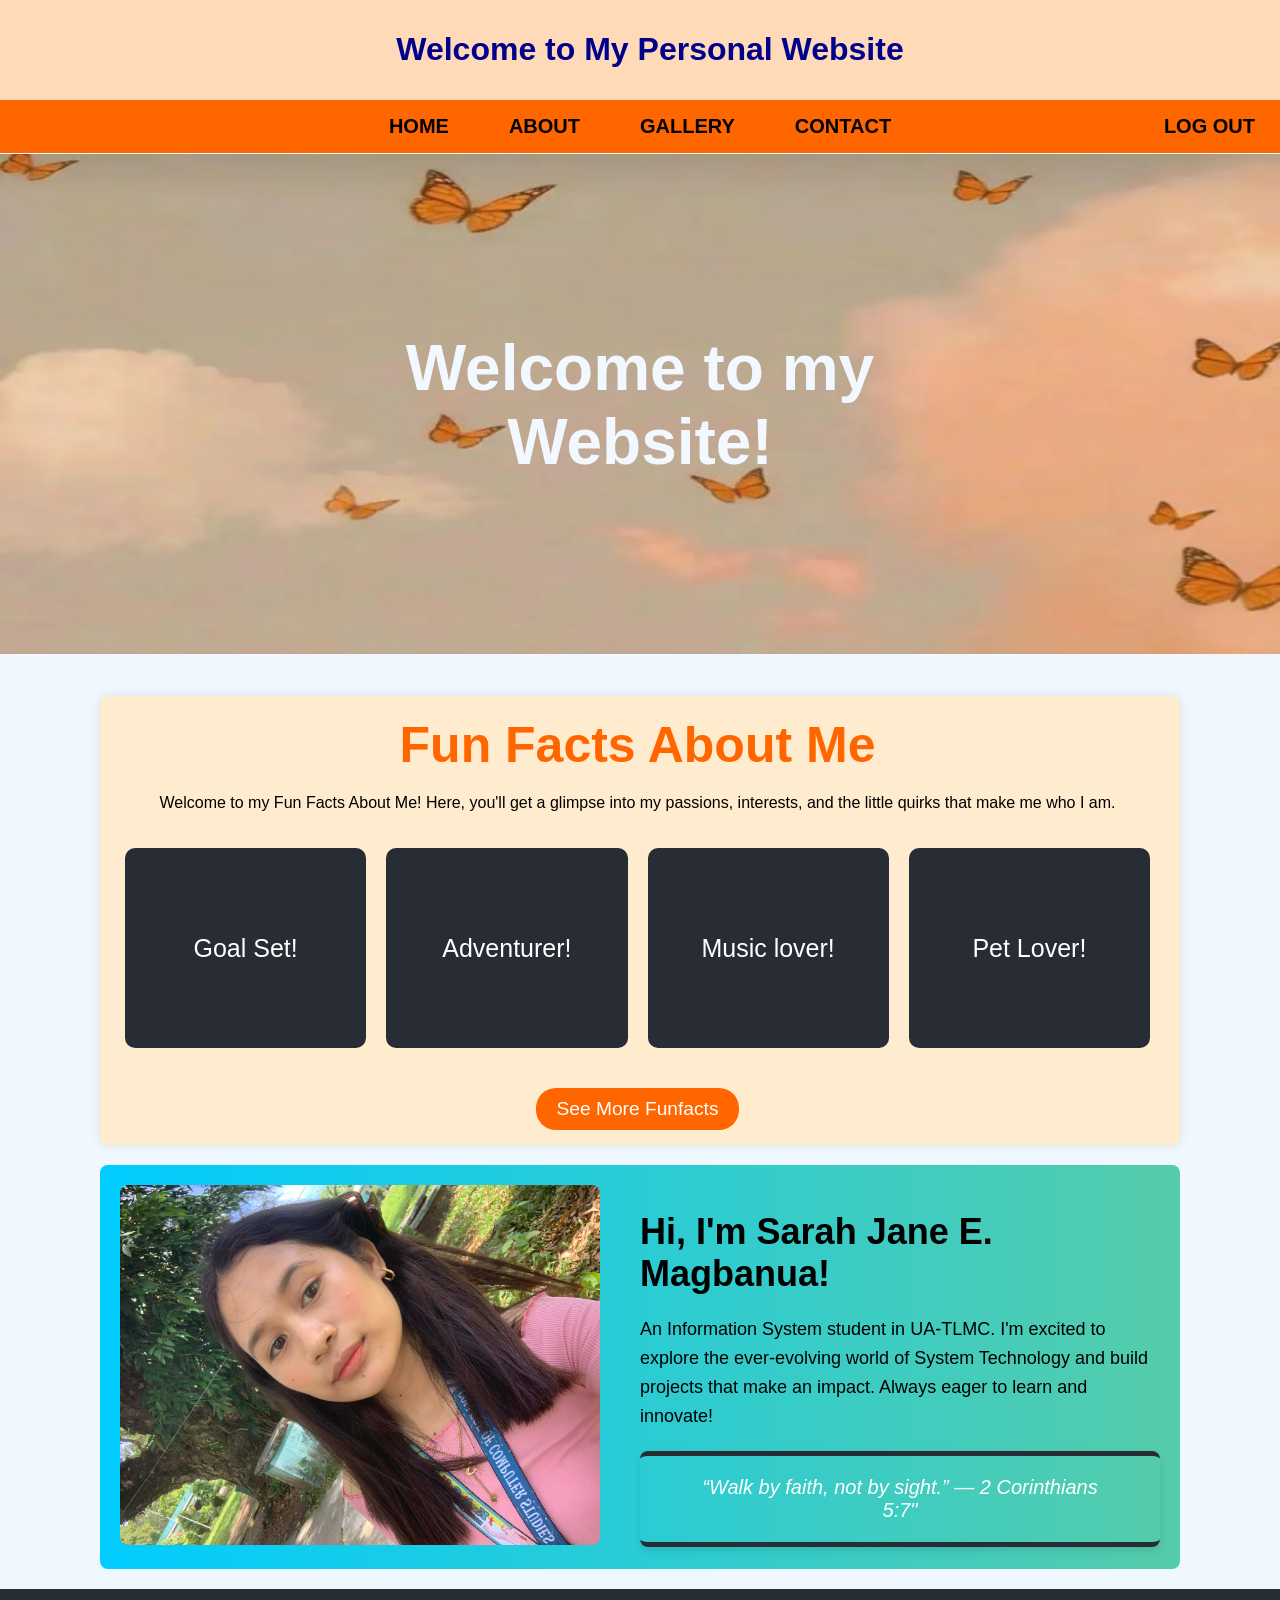
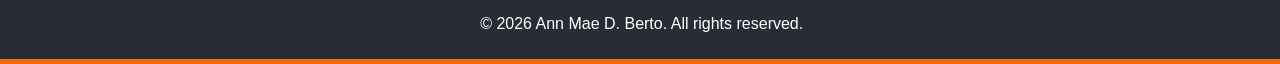
==== index.html @ 2c33fa50 "My website To sir davao" ====
<!DOCTYPE html>
<html lang="en">
<head>
 <meta charset="UTF-8">
 <meta name="viewport" content="width=device-width, initial-scale=0.5">
 <title>Home - Personal Website</title>
 <link rel="stylesheet" href="style.css">
</head>
<body>
 <header>
 <h1>Welcome to My Personal Website</h1>
 </header>
 <nav>
 <ul>
 <li><a href="index.html">HOME</a></li>
 <li class="dropdown">
 <a href="#" class="dropbtn">ABOUT</a>
 <div class="dropdown-content">
 <a href="skills.html">Skills I'm Developing</a>
 <a href="goals.html">My Goals as a Student</a>
 <a href="funfacts.html">Fun Facts About Me</a>
 </div>
 </li>
 <li><a href="gallery.html">GALLERY</a></li>
 <li><a href="contact.html">CONTACT</a></li>
 <a href="javascript:void(0);" class="logout-button" onclick="confirmLogout()">LOG 
OUT</a>
 </ul>
 
 </nav>
 <section id="section2"></section>
 
 <div class="slider">
 <div class="slides">
 <div class="slide">
 <img src="introbasta.jpg" alt="Image 1">
 <div class="text-overlay"><h1> Welcome to my Website! </h1></div>
 </div>
 <div class="slide">
 <img src="introbasta.jpg" alt="Image 2">
 <div class="text-overlay"><h1> Discover my World! </h1></div>
 </div>
 <div class="slide">
 <img src=" introbasta.jpg" alt="Image 3">
 <div class="text-overlay"><h1> Get to know me! </h1></div>
 </div>
 </div>
 </div>
 <section id="drop">
 <h2>Fun Facts About Me</h2>
 <p>Welcome to my Fun Facts About Me! Here, you'll get a glimpse into my passions, 
interests, and the little quirks that make me who I am. </p>
 
 <div class="funfact-container">
 <div class="funfact-card">
 <div class="funfact-inner">
 <div class="funfact-front">
 <p>Goal Set!</p>
 </div>
 <div class="funfact-back">
 <p>  Small steps today, big dreams tomorrow !</p>
 </div>
 </div>
 </div>
 <div class="funfact-card">
 <div class="funfact-inner">
 <div class="funfact-front">
 <p>Adventurer!</p>
 </div>
 <div class="funfact-back">
 <p>Born to explore, destined to discover!</p>
 </div>
 </div>
 </div>
 <div class="funfact-card">
 <div class="funfact-inner">
 <div class="funfact-front">
 <p>Music lover! </p>
 </div>
 <div class="funfact-back">
 <p>Music speaks what my heart cannot express!</p>
 </div>
 </div>
 </div>
 <div class="funfact-card">
 <div class="funfact-inner">
 <div class="funfact-front">
 <p>Pet Lover! </p>
 </div>
 <div class="funfact-back">
 <p>Pet lover by heart, animal lover by soul! </p>
 </div>
 </div>
 </div>
 </div>
 <!-- See More Button -->
 <div class="see-more-container">
 <a href="funfacts.html" class="see-more-button">See More Funfacts</a>
 </div>
 </section>
 
 <div class="container">
 <div class="image-section">
 <img src="ikawikaw.jpg" alt="Ton's Image">
 </div>
 <div class="quote-section">
 <h1>Hi, I'm Sarah Jane E. Magbanua!</h1>
 <p> An Information System student in UA-TLMC.
 I'm excited to explore the ever-evolving world of System Technology and build projects 
that make an impact. 
 Always eager to learn and innovate!</p>
 <blockquote>
 “Walk by faith, not by sight.” — 2 Corinthians 5:7"
 </blockquote>
 </div>
 </div>
 
 <footer>
 <p>&copy; 2026 Ann Mae D. Berto. All rights reserved.</p>
 </footer>
 <div class="footer-divider"></div> <!-- Orange line -->
 <!-- Lightbox Container -->
 <div id="lightbox" class="lightbox" onclick="closeLightbox()">
 <span class="close" onclick="event.stopPropagation(); closeLightbox()">&times;</span>
 <img class="lightbox-content" id="lightboxImage" src="">
 </div>
 <script>
 const slides = document.querySelector('.slides');
 let index = 0;
 function showNextSlide() {
 index = (index + 1) % 3;
 slides.style.transform = 'translateX(' + (-index * 100) + '%)';
 }
 setInterval(showNextSlide, 3000); // Change slide every 3 seconds
 function openLightbox(imageSrc) {
 const lightbox = document.getElementById('lightbox');
 const lightboxImage = document.getElementById('lightboxImage');
 lightboxImage.src = imageSrc;
 lightbox.style.display = 'block';
 // Hide header and nav
 document.querySelector('header').style.display = 'none'; // Hides the header
 document.querySelector('nav').style.display = 'none'; // Hides the nav
 }
 function closeLightbox() {
 const lightbox = document.getElementById('lightbox');
 lightbox.style.display = 'none';
 // Show header and nav
 document.querySelector('header').style.display = 'block'; // Shows the header
 document.querySelector('nav').style.display = 'flex'; // Shows the nav
 }
 document.addEventListener('DOMContentLoaded', function () {
 const logoutButton = document.querySelector('.logout-button .dropbtn');
 const logoutDropdown = document.querySelector('.logout-dropdown');
 // Toggle dropdown visibility on button click
 logoutButton.addEventListener('click', function () {
 logoutDropdown.style.display = 
 logoutDropdown.style.display === 'block' ? 'none' : 'block';
 });
 // Close dropdown if clicking outside of it
 window.addEventListener('click', function (event) {
 if (!event.target.matches('.dropbtn')) {
 if (logoutDropdown.style.display === 'block') {
 logoutDropdown.style.display = 'none';
 }
 }
 });
 });
 </script>
<script>
// Logout function with confirmation
function confirmLogout() {
 // Show a confirmation message to the user
 const confirmLogout = confirm("Are you sure you want to log out?");
 // If the user confirms, proceed with logging out
 if (confirmLogout) {
 // Mark the user as logged out in localStorage (if used)
 localStorage.removeItem('isLoggedIn'); // Or any other keys related to login credentials
 // Redirect to the login page
 window.location.href = 'login.html';
 } else {
 // If the user cancels, do nothing
 return;
 }
}
</script>
</body>
</html>
---- style.css ----
body {
 font-family: Trebuchet MS, sans-serif;
 margin: 0;
 padding: 0;
 background-color: #f0f8ff;
}
header {
 background-color: #FFDAB9;
 color: darkblue;
 padding: 10px;
 text-align: center;
 position: fixed; /* Changed to fixed */
 top: 0;
 left: 0; /* Ensure it stretches across */
 width: 100%; /* Ensure it stretches across */
 z-index: 999;
 font-family: Trebuchet MS, sans-serif;
}
nav {
 position: fixed; /* Changed to fixed */
 top: 100px; /* Position below the header */
 left: 0;
 width: 100%;
 z-index: 999;
}
nav ul {
 list-style-type: none;
 padding: 0;
 margin: 0;
 display: flex;
 justify-content: center;
 background-color: #ff6600;
}
nav ul li {
 margin: 0 15px;
}
nav ul li a {
 text-decoration: none;
 color: rgb(0, 0, 0);
 font-weight: bold;
 padding: 15px;
 display: block;
 font-size: 20px;
}
nav ul li a:hover {
 background-color: #ffffff;
 font-size: 20px;
 color: #ff6600;
}
/* Dropdown Styles */
.dropdown-content {
 display: none;
 position: absolute;
 background-color: #ffffff;
 box-shadow: 0px 8px 16px rgba(0, 0, 0, 0.2);
 min-width: 160px;
 z-index: 1;
}
.dropdown:hover .dropdown-content {
 display: block;
}
.dropdown-content a {
 color: black;
 padding: 12px 16px;
 text-decoration: none;
 display: block;
}
/* Keep the ABOUT link active while hovering on the dropdown */
.dropdown:hover .dropbtn {
 background-color: #ffffff; /* Highlight color when hovered */
 color: #ff6600; /* Optional: change text color when dropdown is open */
}
#drop {
 padding: 20px 10px 15px 5px; /* Top, Right, Bottom, Left */
}
#drop h2 {
 text-align: center;
 margin-bottom: 20px;
 margin-top: 0;
 font-size: 50px;
 background: #ff6600;
 -webkit-background-clip: text;
 -webkit-text-fill-color: transparent;
}
#drop p {
 text-align: center;
}
section {
 padding: 50px;
 margin: 100px 100px; /* Add top margin to prevent content being hidden behind the fixed 
header and nav */
 background-color: blanchedalmond;
 border-radius: 8px;
 box-shadow: 0 0 10px rgba(0, 0, 0, 0.1);
 margin-bottom: 15px;
 margin-top: 38.5px;
 
}
.section2 {
 padding: 50px;
 background-color: white;
 border-radius: 8px;
 box-shadow: 0 0 10px rgba(0, 0, 0, 0.1);
 margin-bottom: 15px;
 margin-top: 100px;
 
}
/* See More Button */
.see-more-container {
 text-align: center; /* Center the button */
 margin-top: 20px; /* Add some space above */
}
.see-more-button {
 display: inline-block;
 padding: 10px 20px;
 background-color: #ff6600; /* Blue background */
 color: white; /* White text */
 text-decoration: none; /* Remove underline */
 border-radius: 20px; /* Rounded corners */
 font-size: 1.2em; /* Font size */
 transition: background-color 0.3s ease; /* Transition effect */
}
.see-more-button:hover {
 background-color: #e65c00; /* Darker blue on hover */
}
.footer-divider {
 height: 5px; /* Height of the orange line */
 background-color: #ff6600; /* Orange color */
 width: 100%; /* Full width */
 margin: 0;
 
}
footer {
 background-color: #282c34;
 color: white;
 text-align: center;
 padding: 10px;
 position: relative;
 bottom: 0;
 width: 98.7%;
}
.slider {
 width: 100%;
 position: relative; /* Position relative for absolute positioning of text overlay */
 overflow: hidden; /* Hide overflow to keep the slides inside the slider */
 border-radius: 0; /* Rounded corners */
}
.slides {
 display: flex; /* Arrange slides in a row */
 transition: transform 0.5s ease; /* Smooth transition for sliding */
}
.slide {
 position: relative; /* Position relative for absolute positioning of text overlay */
 min-width: 100%; /* Each slide takes full width of the slider */
}
.slides img {
 width: 100%; /* Make images full width */
 border-radius: 0; /* Rounded corners */
 height: 500px;
}
/* Text overlay styling */
.text-overlay {
 position: absolute; /* Ensure it's positioned relative to the .slide container */
 top: 50%; /* Position it halfway down the slide */
 left: 50%; /* Position it halfway across the slide */
 transform: translate(-50%, -50%); /* Shift it by 50% of its own height and width to truly 
center it */
 color: whitesmoke; /* Text color */
 font-size: 32px; /* Font size */
 background: #f2f8ff;
 -webkit-background-clip: text;
 -webkit-text-fill-color: transparent;
 padding: 50px; /* Padding around the text */
 border-radius: 5px; /* Optional: Rounded corners */
 text-align: center; /* Center the text within the box */
}
#contact {
 display: flex;
 justify-content: space-between;
 margin: 38px auto; 
 padding: 50px;
 background-color: #f9f9f9;
 border-radius: 8px;
 box-shadow: 0 0 10px rgba(0, 0, 0, 0.1);
 width: 50%;
 max-width: 1200px;
}
.contact-content {
 display: flex;
 justify-content: space-between;
 width: 100%;
}
.contact-form {
 width: 48%; /* Set width to 48% to create space for the details container */
 display: flex;
 flex-direction: column;
}
.contact-form label {
 font-weight: bold;
 margin-bottom: 5px;
 font-size: 20px;
 font-family: 'Trebuchet MS', sans-serif;
}
.contact-form input, .contact-form textarea {
 margin-bottom: 10px;
 padding: 12px;
 border-radius: 20px;
 border: 1px solid #282c34;
 width: 100%; /* Ensure inputs take full width */
 box-sizing: border-box;
}
.contact-form button {
 background-color: #4961E1;
 color: white;
 padding: 12px;
 border: none;
 border-radius: 20px;
 cursor: pointer;
 width: 100%; /* Make the button stretch across the form */
 box-sizing: border-box;
 font-family: 'Trebuchet MS', sans-serif;
 font-size: 15px;
 margin-top: 5px;
}
.contact-form button:hover {
 background-color: #e65c00;
}
#contact h2 {
 text-align: center;
 margin-bottom: 20px;
 margin-top: 0;
 font-size: 35px;
 background: #4961E1;
 -webkit-background-clip: text;
 -webkit-text-fill-color: transparent;
}
/* Contact Details Styling */
.contact-details {
 width: 40%; /* Set width to 48% for the details container */
 padding: 20px;
 background-color: #282c34;
 border-radius: 8px;
 box-shadow: 0 0 10px rgba(0, 0, 0, 0.1);
 color: #ffffff;
 font-size: 20px;
}
.contact-details h3 {
 font-size: 35px;
 margin-top: 0%;
}
/* In style.css */
.contact-background {
 font-family: Trebuchet MS, sans-serif;
 margin: 0;
  padding: 0;
 background: linear-gradient(270deg, #ff6600, #ffcc00, #00ccff); /* Three-color gradient */
 background-size: 600% 600%; /* Adjusted size for better visibility */
 animation: gradientAnimation 15s ease infinite; /* Animation effect */
}
/* Gradient animation */
@keyframes gradientAnimation {
 0% { background-position: 0% 50%; }
 50% { background-position: 100% 50%; }
 100% { background-position: 0% 50%; }
}
.error {
 font-family: Arial, sans-serif;
 color: #ff6600;
 font-size: 14px;
 font-weight: normal;
 display: block; /* Ensure the error message is displayed on a new line */
 margin-top: ; /* Add some space between the input and the error */
}
#gallery h2 {
 text-align: center;
 margin-bottom: 20px;
 margin-top: 0;
 font-size: 50px;
 background: #ff6600;
 -webkit-background-clip: text;
 -webkit-text-fill-color: transparent;
}
.gallery {
 display: flex;
 flex-wrap: wrap; /* Allows images to wrap to the next line if they don’t fit */
 justify-content: center; /* Centers the images */
 gap: 20px; /* Adds spacing between images */
 padding: 15px; /* Adds padding around the gallery */
}
.gallery-item {
 text-align: center;
 width: 350px;
}
/* Styling for the gallery thumbnails */
.gallery img {
 width: 100%;
 height: 200px;
 margin: 10px;
 border-radius: 5px;
 cursor: pointer; /* Adds a pointer to indicate clickability */
 transition: transform 0.3s ease;
}
.gallery img:hover {
 transform: scale(1.05);
}
.image-description {
 font-size: 16px;
 color: #333;
 margin-top: 8px;
}
.lightbox {
 display: none; /* Hidden by default */
 position: fixed; /* Stays in place */
 z-index: 1001; /* Sits on top of everything else */
 left: 0;
 top: 0;
 width: 100%;
 height: 100%;
 background-color: rgba(0, 0, 0, 0.9); /* Semi-transparent black background */
}
.lightbox-content {
 display: block;
 margin: auto;
 max-width: 80%; /* Resizes the image to fit within the screen */
 max-height: 80%;
 border-radius: 8px;
 margin-top: 5%; /* Vertically centers the image */
 z-index: 1002; /* Ensure image has a higher z-index than the background */
 
}
.close {
 position: absolute;
 top: 20px;
 right: 30px;
 color: white;
 font-size: 40px;
 font-weight: bold;
 cursor: pointer;
 z-index: 1003; /* Ensure close button is on top */
}
.close:hover, .close:focus {
 color: #bbb;
 text-decoration: none;
 cursor: pointer;
}
/* Previous and next buttons */
.prev, .next {
 cursor: pointer;
 position: absolute;
 top: 50%;
 width: auto;
 padding: 16px;
 margin-top: -22px;
 color: white;
 font-weight: bold;
 font-size: 30px;
 transition: 0.6s ease;
 border-radius: 0 3px 3px 0;
 user-select: none;
 z-index: 1003; /* Ensure it stays above the image */
}
/* Position the "next" button to the right */
.next {
 right: 0;
 border-radius: 3px 0 0 3px;
}
/* Position the "prev" button to the left */
.prev {
 left: 0;
 border-radius: 3px 0 0 3px;
}
/* On hover, add a slight dark background */
.prev:hover, .next:hover {
 background-color: rgba(0,0,0,0.8);
}
/* Skills Section */
#skills {
 max-width: 1000%;
 margin: 20px;
 padding: 50px;
 background: linear-gradient(270deg, #ff6600, #ffcc00, #00ccff); /* Three-color gradient */
 background-size: 600% 600%; /* Adjusted size for better visibility */
 animation: gradientAnimation 15s ease infinite; /* Animation effect */
 border-radius: 8px;
 box-shadow: 0 2px 5px rgba(0, 0, 0, 0.1);
}
/* Gradient animation */
@keyframes gradientAnimation {
 0% { background-position: 0% 50%; }
 50% { background-position: 100% 50%; }
 100% { background-position: 0% 50%; }
}
.tab {
 overflow: hidden;
}
.tab button {
 background-color: #ff6600;
 border: none;
 cursor: pointer;
 padding: 10px 20px;
 transition: 0.3s;
 font-size: 17px;
}
.tab button:hover {
 background-color: #282c34;
 color: #ffffff;
}
.tab button.active {
 background-color: #282c34;
 color: white;
}
.tabcontent {
 display: none;
 padding: 20px;
 border: 1px solid #ddd;
 border-radius: 4px;
 background: white;
}
.goal-grid {
 display: grid;
 grid-template-columns: repeat(2, 1fr); /* Two cards per row */
 gap: 20px;
 padding: 20px;
}
.goal-card {
 background-color: #282c34;
 border-radius: 12px;
 box-shadow: 0 4px 8px rgba(0, 0, 0, 0.1);
 transition: transform 0.3s, box-shadow 0.3s;
 padding: 20px;
 position: relative;
 overflow: hidden;
 cursor: pointer;
 color: #ffffff;
}
.goal-card:hover {
 transform: translateY(-5px);
 box-shadow: 0 6px 12px rgba(0, 0, 0, 0.2);
}
.goal-header {
 color: white;
 padding: 15px;
 border-radius: 8px 8px 0 0;
 font-size: 1.8em;
 text-align: center;
}
.goal-details {
 display: none; /* Hidden by default */
 margin-top: 10px;
 color: #ffffff;
 font-size: 1em;
 line-height: 1.5;
}
.goal-details.active {
 display: block; /* Show when active */
 animation: fadeIn 0.3s ease-in;
}
@keyframes fadeIn {
 from {
 opacity: 0;
 }
 to {
 opacity: 1;
 }
}
/* Container for all funfact cards */
.funfacts-section{
 padding: 30px;
 margin: 100px 20px; /* Add top margin to prevent content being hidden behind the fixed header 
and nav */
 background-color: white;
 border-radius: 8px;
 box-shadow: 0 0 10px rgba(0, 0, 0, 0.1);
}
.funfact-container {
 display: flex;
 gap: 20px; /* Space between each card */
 justify-content: center; /* Centers cards horizontally */
 align-items: center; /* Aligns cards vertically */
 padding: 20px;
 margin-top: 0px;
}
.funfact-card {
 width: 300px;
 height: 200px;
 perspective: 1000px; /* Enables the 3D effect */
 position: relative;
}
.funfact-inner {
 width: 100%;
 height: 100%;
 position: relative;
 transition: transform 0.8s ease-in-out; /* Smooth flip transition */
 transform-style: preserve-3d; /* Ensures child elements are in 3D space */
}
.funfact-card:hover .funfact-inner {
 transform: rotateY(180deg); /* Flips the card when hovered */
}
.funfact-front, .funfact-back {
 position: absolute;
 width: 100%;
 height: 100%;
 backface-visibility: hidden; /* Ensures the back is hidden when not flipped */
 display: flex;
 align-items: center;
 justify-content: center;
 font-size:25px;
 color: #fff;
 border-radius: 10px;
 text-align: center;
 margin-bottom: 20px;
}
/* Front of the card */
.funfact-front {
 background-color: #282c34;
}
/* Back of the card */
.funfact-back {
 background-color: #6A5ACD;
 transform: rotateY(180deg); /* Initially hidden by rotating it */
 }
.container {
 display: flex;
 justify-content: center;
 align-items: center;
 gap: 40px; /* Space between image and quote */
 max-width: 100%;
 margin: 20px 100px;
 padding: 20px;
 border-radius: 8px;
 background: linear-gradient(270deg, #ff6600, #ffcc00, #00ccff); /* Three-color gradient */
 background-size: 600% 600%; /* Adjusted size for better visibility */
 animation: gradientAnimation 15s ease infinite; /* Animation effect */
}
.image-section img {
 max-width: 100%;
 height: auto;
 border-radius: 8px;
 width: 500px; /* Adjust image size as needed */
}
.quote-section {
 max-width: 50%; /* Adjust as needed */
 text-align: left;
}
.quote-section h1 {
 font-size: 36px;
 font-weight: bold;
 color: #000000;
 margin-bottom: 20px;
}
.quote-section p {
 font-size: 18px;
 color: #000000;
 line-height: 1.6;
 margin-bottom: 20px;
}
.quote-section blockquote {
 font-style: italic;
 margin: 0;
 padding: 20px 50px;
 background-color: transparent; /* Background color for the quote */
 border-bottom: 5px solid #282c34;
 border-top: 5px solid #282c34;
 border-radius: 8px;
 text-align: center;
 color: #ffffff;
 font-size: 20px;
 box-shadow: 0 4px 8px rgba(0, 0, 0, 0.1); /* Optional shadow for effect */
}
/* Logout button styling */
.logout-button {
 background-color: #ff6600;
 color: rgb(0, 0, 0);
 padding: 15px 10px;
 text-decoration: none;
 font-weight: bold;
 font-size: 20px;
 position: absolute;
 right: 15px; /* Aligns to the right-most part of the nav bar */
}
.logout-button:hover {
 background-color: #ffffff;
 color: #ff6600;
}
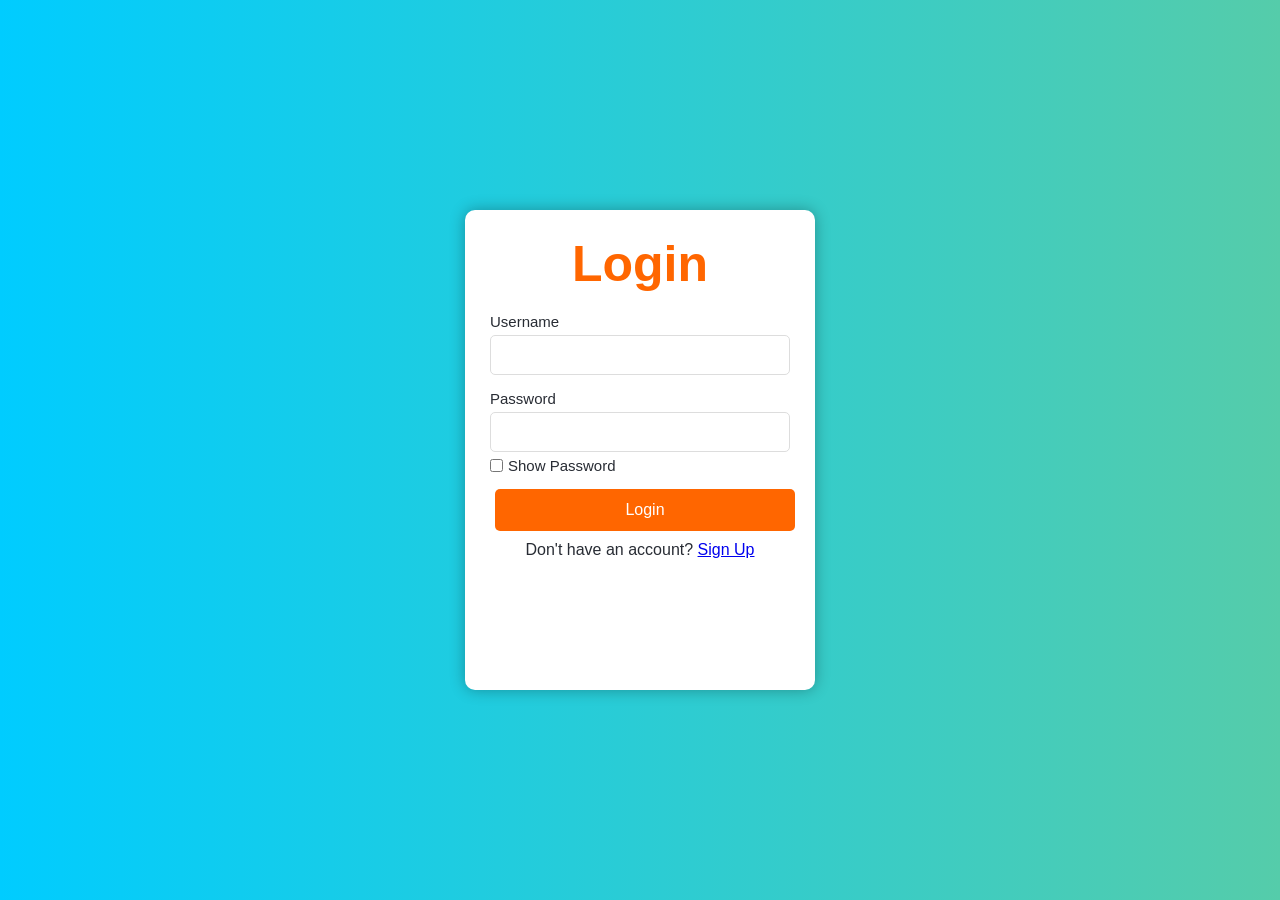
==== commit c9e07253: "Update index.html" ====
--- a/index.html
+++ b/index.html
@@ -5,6 +5,12 @@
  <meta name="viewport" content="width=device-width, initial-scale=0.5">
  <title>Home - Personal Website</title>
  <link rel="stylesheet" href="style.css">
+  <!-- LOGIN PROTECTION -->
+<script>
+    if (localStorage.getItem("isLoggedIn") !== "true") {
+        window.location.replace("login.html");
+    }
+</script>
 </head>
 <body>
  <header>
@@ -58,7 +64,7 @@
  <p>Goal Set!</p>
  </div>
  <div class="funfact-back">
- <p>  Small steps today, big dreams tomorrow !</p>
+ <p>  Small steps today, big dreams tomorrow !</p>
  </div>
  </div>
  </div>
@@ -105,7 +111,7 @@
  </div>
  <div class="quote-section">
  <h1>Hi, I'm Sarah Jane E. Magbanua!</h1>
- <p> An Information System student in UA-TLMC.
+ <p> An Information System student in UA-TLMC.
  I'm excited to explore the ever-evolving world of System Technology and build projects 
 that make an impact. 
  Always eager to learn and innovate!</p>
@@ -184,4 +190,4 @@
 }
 </script>
 </body>
-</html>+</html>
